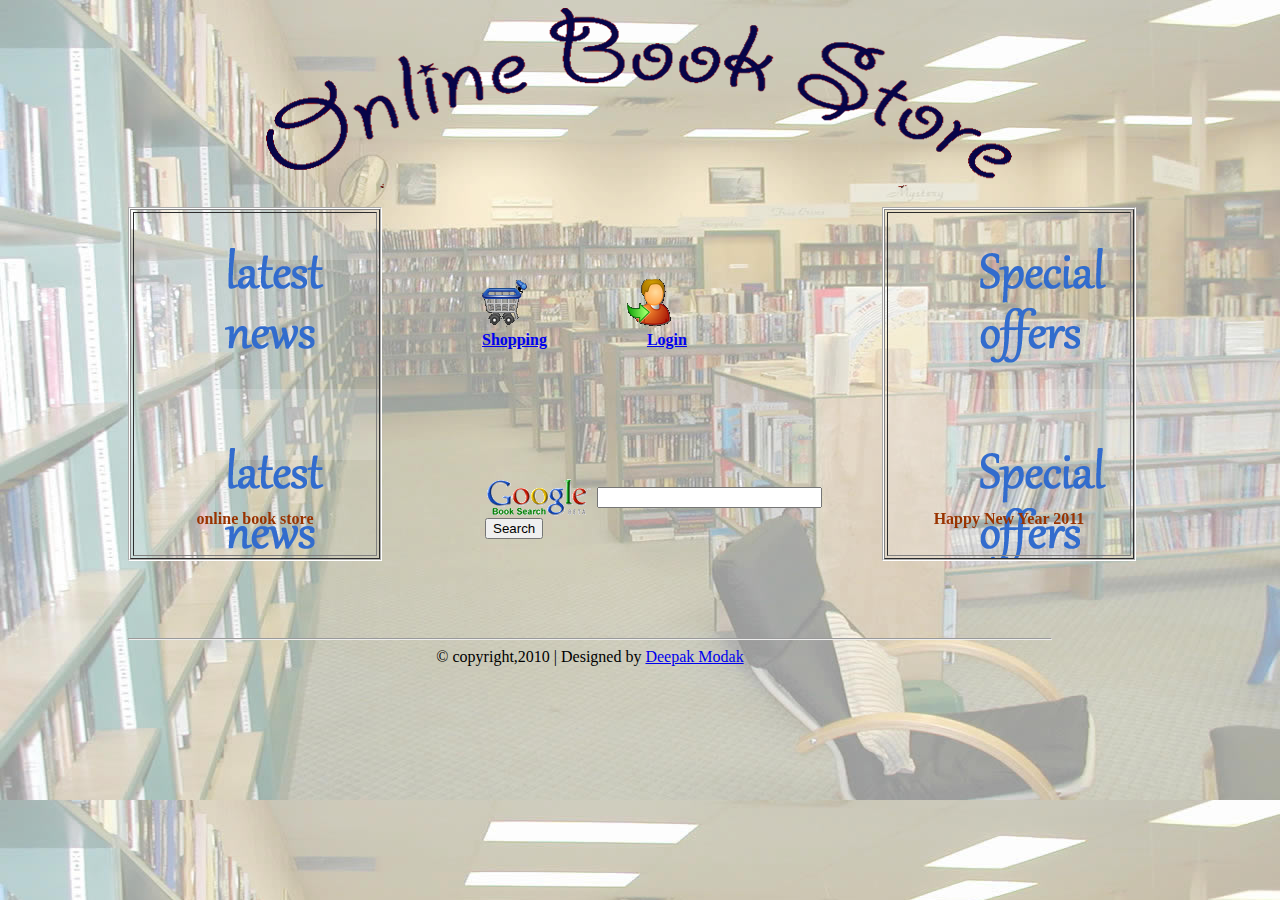
==== index.html @ 16a6268a "Version 1.0" ====
<html>
    <head>
    <title>Online Book Store</title>
    <link href="cssfile.css" rel="stylesheet" type="text/css" />
    </head>

    <body background="images/w.jpg">
    <div id="wrapper">
     <center>

         <img src="images/t1.png"/>
         </center>
   	<div id="left">
   		<table width="250" height="350" border="1" background="images/latest_news.png" >
              <tr >
                <td>
                   <marquee direction="up"  scrolldelay="100" OnMouseOver="this.stop()" 
                      OnMouseOut="this.start()">
                  <center>
                  <p class="style5"> online book store</p><br>
                  			Actor konkan sen wil attend our foundation day celebration on 8th Dec,2010
                            <br>
                               <br><br>
                    <p class="style5">Loyalty Rewards</p><br>
								Online Book store will  soon launch Loyalty Rewards to all customers.
                       	<br><br><br>
                        
                  </center>
                  </marquee>
                  </td>
                  </tr>
            </table>
    	</div>
    <div id="mid">
         <br><br><br><br>
         <img src="images/shopping.png"/>
         &nbsp;&nbsp;&nbsp;&nbsp;&nbsp;&nbsp;&nbsp;
         &nbsp;&nbsp;&nbsp;&nbsp;&nbsp;&nbsp;&nbsp;
         &nbsp;&nbsp;&nbsp;&nbsp;&nbsp;&nbsp;&nbsp;
         <img src="images/login.png"/>
         <br>
         <a href="shopping.html" ><b>Shopping</b></a>
         &nbsp;&nbsp;&nbsp;&nbsp;&nbsp;&nbsp;&nbsp;
         &nbsp;&nbsp;&nbsp;&nbsp;&nbsp;&nbsp;&nbsp;
         &nbsp;&nbsp;&nbsp;&nbsp;&nbsp;&nbsp;&nbsp;
         <a href="login.html" ><b>Login</b></a>

         <br><br><br><br>
         <br><br><br><br>
         <!-- Google Book Search -->
            <form method="get" action="http://books.google.com/books">
            <table >
              <tr>
                <td> <img src="images/books_box.png" alt="Google Book Search" width="108" height="40" border="0" align="absmiddle" / />
                <input type="hidden" name="hl" value="en">
                <input type="hidden" name="sourceid" value="books-referral-partner">
                <input type="text" name="q" size="25" maxlength="255" value="" />
                <input type="submit" name="btnG" value="Search" />
                </td>
              </tr>
            </table>
            </form>
            <!-- Google Book Search --> 
        <br><br><br><br>
        </div>
        <div id="right">
   		<table width="250" height="350" border="1" background="images/offers.png" >
              <tr >
                <td>
                   <marquee direction="up"  scrolldelay="100" OnMouseOver="this.stop()" 
                      OnMouseOut="this.start()">
                  <center>
                  <p class="style5">Happy New Year 2011</p><br>
                  			Avail a new year calendar on every purchase of Rs.500
                   <br>
                               <br><br>
                    <p class="style5">Readers' Group Membership</p><br>
								Become member of reader groups  of OBS and enjoy 5% additional discount
                       	<br><br><br>
                        
                  </center>
                  </marquee>
                  </td>
                  </tr>
            </table>
    	</div>
		<div id="footer">
         <hr>
        <center>
        	 &#169; copyright,2010  |  Designed by <a href="http://deepakmodak.tk">Deepak Modak</a>
		</center>
        </div>
        
 </div>

    </body>
 </html>
---- cssfile.css ----
body {
	/*background:#FFFFFF;50565a;*/
}

#wrapper {
		
		/*margin-top:0px;
		background:#FFFFFF;*/
		width:1024px;
		margin:auto;
		border:1 px;
}
#left
{
	/*clear:both;*/
	float:left;
	width:250px;
	border:groove #FFFFFF 2px;
	
}
#mid
{
	float:left;
	
	width:400px;
	margin-left:100;
	
}
#right{
	float:left;
	width:250px;
	border:groove #FFFFFF 2px;
}
#footer{
  clear:both;
  float:left;
  width:924px;
  }
.style5 {
	color: #993300;
	font-weight: bold;
}
.style4 {
	color: #ff0000;
	font-weight: bold;
}
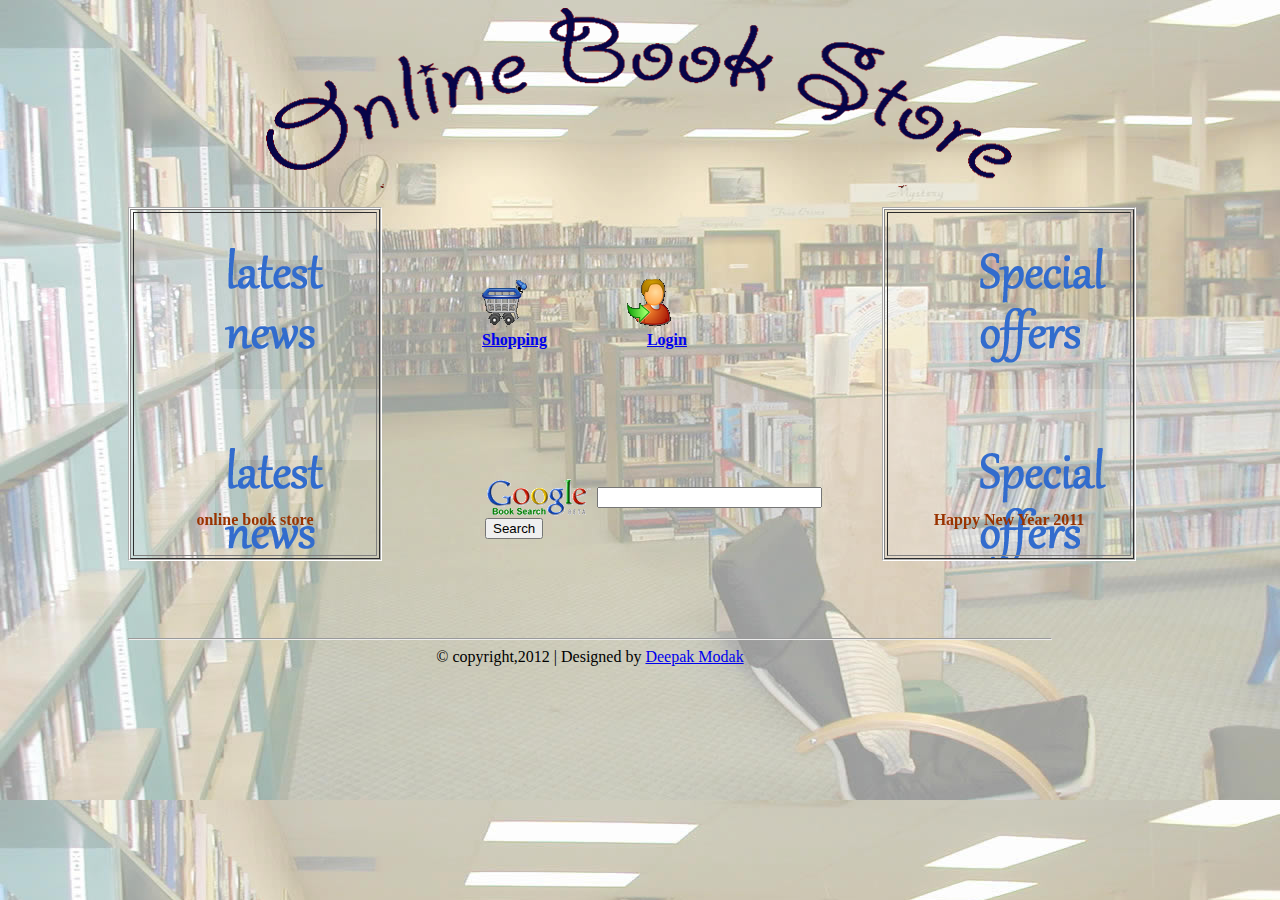
==== commit 42d25fad: "Updated Index file" ====
--- a/index.html
+++ b/index.html
@@ -87,7 +87,7 @@
 		<div id="footer">
          <hr>
         <center>
-        	 &#169; copyright,2010  |  Designed by <a href="http://deepakmodak.tk">Deepak Modak</a>
+        	 &#169; copyright,2012  |  Designed by <a href="http://www.digitalgradient.com/">Deepak Modak</a>
 		</center>
         </div>
         
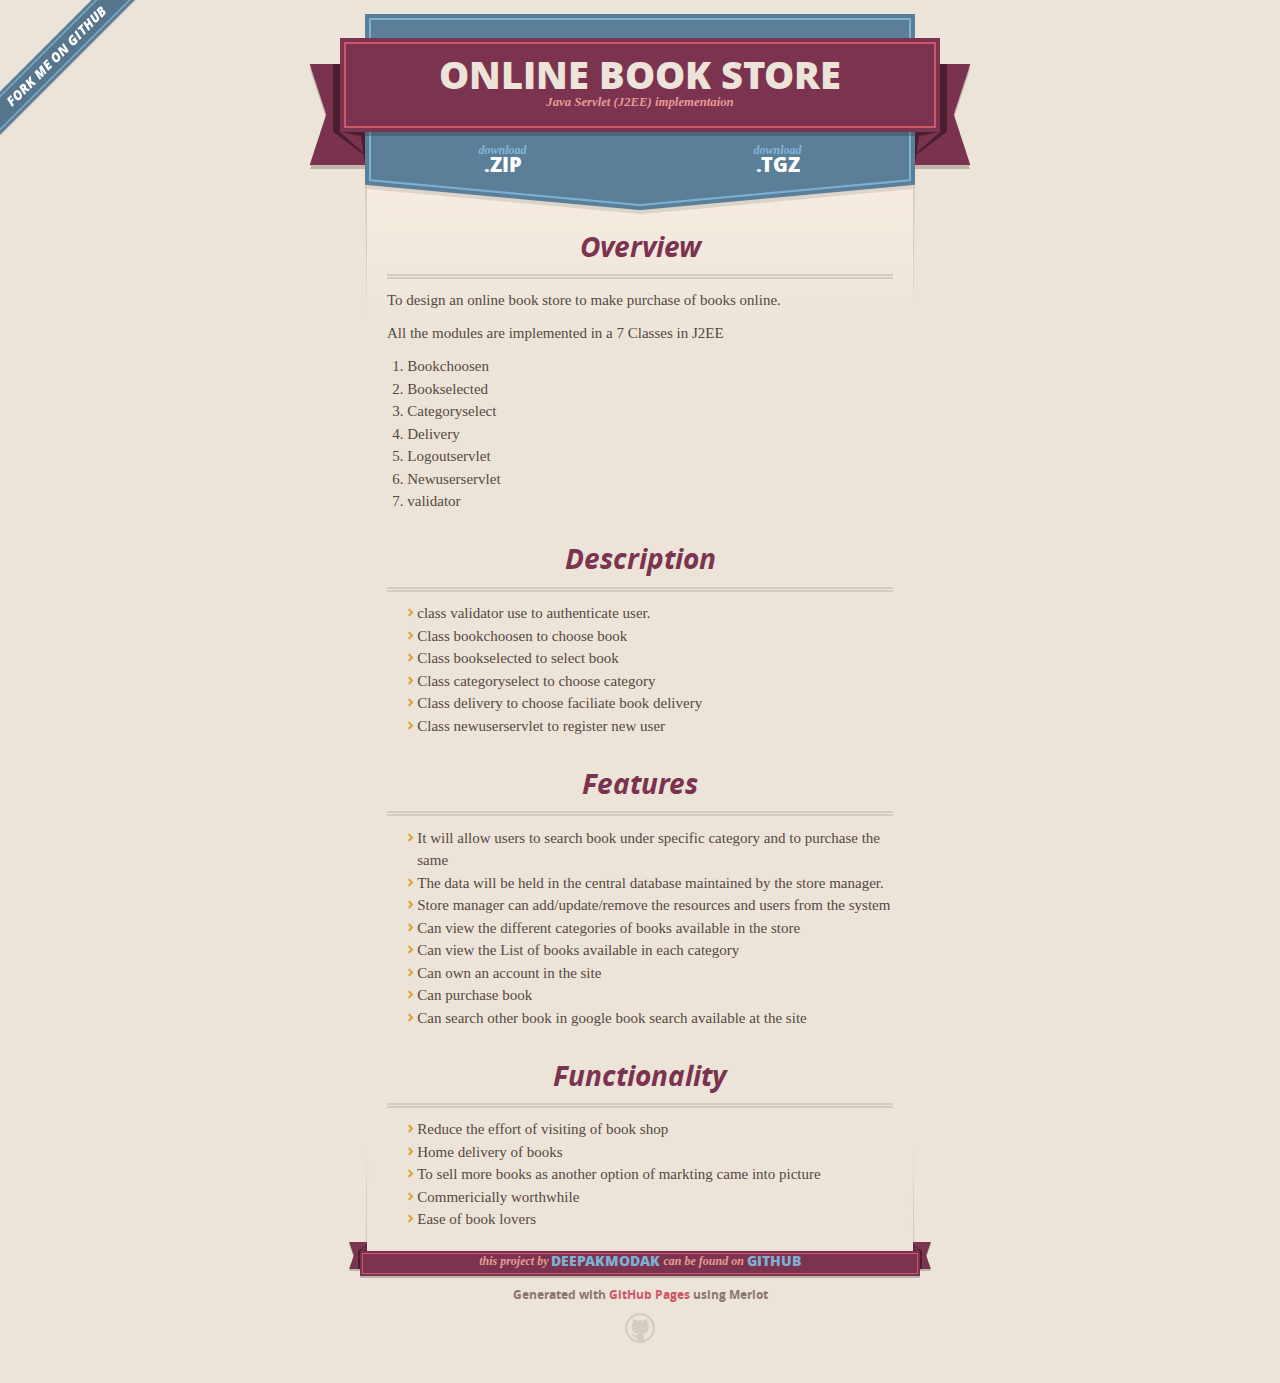
==== commit 2bba0b8a: "Create gh-pages branch via GitHub" ====
--- a/index.html
+++ b/index.html
@@ -1,97 +1,120 @@
+<!DOCTYPE html>
 <html>
-    <head>
-    <title>Online Book Store</title>
-    <link href="cssfile.css" rel="stylesheet" type="text/css" />
-    </head>
+  <head>
+    <meta charset='utf-8'>
+    <meta http-equiv="X-UA-Compatible" content="chrome=1">
+    <meta name="viewport" content="width=640" />
 
-    <body background="images/w.jpg">
-    <div id="wrapper">
-     <center>
+    <link rel="stylesheet" href="stylesheets/core.css" media="screen"/>
+    <link rel="stylesheet" href="stylesheets/mobile.css" media="handheld, only screen and (max-device-width:640px)"/>
+    <link rel="stylesheet" href="stylesheets/pygment_trac.css"/>
 
-         <img src="images/t1.png"/>
-         </center>
-   	<div id="left">
-   		<table width="250" height="350" border="1" background="images/latest_news.png" >
-              <tr >
-                <td>
-                   <marquee direction="up"  scrolldelay="100" OnMouseOver="this.stop()" 
-                      OnMouseOut="this.start()">
-                  <center>
-                  <p class="style5"> online book store</p><br>
-                  			Actor konkan sen wil attend our foundation day celebration on 8th Dec,2010
-                            <br>
-                               <br><br>
-                    <p class="style5">Loyalty Rewards</p><br>
-								Online Book store will  soon launch Loyalty Rewards to all customers.
-                       	<br><br><br>
-                        
-                  </center>
-                  </marquee>
-                  </td>
-                  </tr>
-            </table>
-    	</div>
-    <div id="mid">
-         <br><br><br><br>
-         <img src="images/shopping.png"/>
-         &nbsp;&nbsp;&nbsp;&nbsp;&nbsp;&nbsp;&nbsp;
-         &nbsp;&nbsp;&nbsp;&nbsp;&nbsp;&nbsp;&nbsp;
-         &nbsp;&nbsp;&nbsp;&nbsp;&nbsp;&nbsp;&nbsp;
-         <img src="images/login.png"/>
-         <br>
-         <a href="shopping.html" ><b>Shopping</b></a>
-         &nbsp;&nbsp;&nbsp;&nbsp;&nbsp;&nbsp;&nbsp;
-         &nbsp;&nbsp;&nbsp;&nbsp;&nbsp;&nbsp;&nbsp;
-         &nbsp;&nbsp;&nbsp;&nbsp;&nbsp;&nbsp;&nbsp;
-         <a href="login.html" ><b>Login</b></a>
+    <script type="text/javascript" src="javascripts/modernizr.js"></script>
+    <script type="text/javascript" src="https://ajax.googleapis.com/ajax/libs/jquery/1.7.1/jquery.min.js"></script>
+    <script type="text/javascript" src="javascripts/headsmart.min.js"></script>
+    <script type="text/javascript">
+      $(document).ready(function () {
+        $('#main_content').headsmart()
+      })
+    </script>
+    <title>Online Book Store by deepakmodak</title>
+  </head>
 
-         <br><br><br><br>
-         <br><br><br><br>
-         <!-- Google Book Search -->
-            <form method="get" action="http://books.google.com/books">
-            <table >
-              <tr>
-                <td> <img src="images/books_box.png" alt="Google Book Search" width="108" height="40" border="0" align="absmiddle" / />
-                <input type="hidden" name="hl" value="en">
-                <input type="hidden" name="sourceid" value="books-referral-partner">
-                <input type="text" name="q" size="25" maxlength="255" value="" />
-                <input type="submit" name="btnG" value="Search" />
-                </td>
-              </tr>
-            </table>
-            </form>
-            <!-- Google Book Search --> 
-        <br><br><br><br>
-        </div>
-        <div id="right">
-   		<table width="250" height="350" border="1" background="images/offers.png" >
-              <tr >
-                <td>
-                   <marquee direction="up"  scrolldelay="100" OnMouseOver="this.stop()" 
-                      OnMouseOut="this.start()">
-                  <center>
-                  <p class="style5">Happy New Year 2011</p><br>
-                  			Avail a new year calendar on every purchase of Rs.500
-                   <br>
-                               <br><br>
-                    <p class="style5">Readers' Group Membership</p><br>
-								Become member of reader groups  of OBS and enjoy 5% additional discount
-                       	<br><br><br>
-                        
-                  </center>
-                  </marquee>
-                  </td>
-                  </tr>
-            </table>
-    	</div>
-		<div id="footer">
-         <hr>
-        <center>
-        	 &#169; copyright,2012  |  Designed by <a href="http://www.digitalgradient.com/">Deepak Modak</a>
-		</center>
-        </div>
-        
- </div>
+  <body>
+    <a id="forkme_banner" href="https://github.com/deepakmodak/onlinebookstore">View on GitHub</a>
+    <div class="shell">
 
-    </body>
- </html>+      <header>
+        <span class="ribbon-outer">
+          <span class="ribbon-inner">
+            <h1>Online Book Store</h1>
+            <h2>Java Servlet (J2EE) implementaion </h2>
+          </span>
+          <span class="left-tail"></span>
+          <span class="right-tail"></span>
+        </span>
+      </header>
+
+      <section id="downloads">
+        <span class="inner">
+          <a href="https://github.com/deepakmodak/onlinebookstore/zipball/master" class="zip"><em>download</em> .ZIP</a><a href="https://github.com/deepakmodak/onlinebookstore/tarball/master" class="tgz"><em>download</em> .TGZ</a>
+        </span>
+      </section>
+
+
+      <span class="banner-fix"></span>
+
+
+      <section id="main_content">
+        <h3>Overview</h3>
+
+<p>To design an online book store to make purchase of books online.</p>
+
+<p>All the modules are implemented in a 7 Classes in J2EE</p>
+
+<ol>
+<li>Bookchoosen</li>
+<li>Bookselected</li>
+<li>Categoryselect</li>
+<li>Delivery</li>
+<li>Logoutservlet</li>
+<li>Newuserservlet</li>
+<li>validator</li>
+</ol><h3>Description</h3>
+
+<ul>
+<li>class validator use to authenticate user. </li>
+<li>Class bookchoosen to choose book</li>
+<li>Class bookselected to select book</li>
+<li>Class categoryselect to choose category</li>
+<li>Class delivery  to choose faciliate book delivery</li>
+<li>Class newuserservlet  to register new user</li>
+</ul><h3>Features</h3>
+
+<ul>
+<li>It will allow users to search book under specific category and to purchase the same</li>
+<li>The data will be held in the central database maintained by the store manager.</li>
+<li>Store manager can add/update/remove the resources and users from the system</li>
+<li>Can view the different categories of books available in the store</li>
+<li>Can view the List of books available in each category</li>
+<li>Can own an account in the site</li>
+<li>Can purchase book</li>
+<li>Can search other book in google book search available at the site</li>
+</ul><h3>Functionality</h3>
+
+<ul>
+<li>Reduce  the effort of visiting of book shop</li>
+<li>Home  delivery of books</li>
+<li>To sell more books as another option of markting came into picture</li>
+<li>Commericially worthwhile</li>
+<li>Ease of book lovers</li>
+</ul>
+      </section>
+
+      <footer>
+        <span class="ribbon-outer">
+          <span class="ribbon-inner">
+            <p>this project by <a href="https://github.com/deepakmodak">deepakmodak</a> can be found on <a href="https://github.com/deepakmodak/onlinebookstore">GitHub</a></p>
+          </span>
+          <span class="left-tail"></span>
+          <span class="right-tail"></span>
+        </span>
+        <p>Generated with <a href="http://pages.github.com">GitHub Pages</a> using Merlot</p>
+        <span class="octocat"></span>
+      </footer>
+
+    </div>
+
+              <script type="text/javascript">
+            var gaJsHost = (("https:" == document.location.protocol) ? "https://ssl." : "http://www.");
+            document.write(unescape("%3Cscript src='" + gaJsHost + "google-analytics.com/ga.js' type='text/javascript'%3E%3C/script%3E"));
+          </script>
+          <script type="text/javascript">
+            try {
+              var pageTracker = _gat._getTracker("UA-34414360-1");
+            pageTracker._trackPageview();
+            } catch(err) {}
+          </script>
+
+  </body>
+</html>
--- a/stylesheets/core.css
+++ b/stylesheets/core.css
@@ -0,0 +1,3 @@
+@import url("screen.css");
+@import url("non-screen.css") handheld;
+@import url("non-screen.css") only screen and (max-device-width:640px);--- a/stylesheets/mobile.css
+++ b/stylesheets/mobile.css
@@ -0,0 +1,510 @@
+/* Generated by Font Squirrel (http://www.fontsquirrel.com) on February 9, 2012 */
+
+
+@font-face {
+  font-family: 'Open Sans';
+  src: url('../fonts/opensans-regular-webfont.eot');
+  src: url('../fonts/opensans-regular-webfont.eot?#iefix') format('embedded-opentype'),
+       url('../fonts/opensans-regular-webfont.woff') format('woff'),
+       url('../fonts/opensans-regular-webfont.ttf') format('truetype'),
+       url('../fonts/opensans-regular-webfont.svg#OpenSansRegular') format('svg');
+  font-weight: normal;
+  font-style: normal;
+}
+
+@font-face {
+  font-family: 'Open Sans';
+  src: url('../fonts/opensans-italic-webfont.eot');
+  src: url('../fonts/opensans-italic-webfont.eot?#iefix') format('embedded-opentype'),
+       url('../fonts/opensans-italic-webfont.woff') format('woff'),
+       url('../fonts/opensans-italic-webfont.ttf') format('truetype'),
+       url('../fonts/opensans-italic-webfont.svg#OpenSansItalic') format('svg');
+  font-weight: normal;
+  font-style: italic;
+}
+
+@font-face {
+  font-family: 'Open Sans';
+  src: url('../fonts/opensans-bold-webfont.eot');
+  src: url('../fonts/opensans-bold-webfont.eot?#iefix') format('embedded-opentype'),
+       url('../fonts/opensans-bold-webfont.woff') format('woff'),
+       url('../fonts/opensans-bold-webfont.ttf') format('truetype'),
+       url('../fonts/opensans-bold-webfont.svg#OpenSansBold') format('svg');
+  font-weight: bold;
+  font-style: normal;
+}
+
+@font-face {
+  font-family: 'Open Sans';
+  src: url('../fonts/opensans-bolditalic-webfont.eot');
+  src: url('../fonts/opensans-bolditalic-webfont.eot?#iefix') format('embedded-opentype'),
+       url('../fonts/opensans-bolditalic-webfont.woff') format('woff'),
+       url('../fonts/opensans-bolditalic-webfont.ttf') format('truetype'),
+       url('../fonts/opensans-bolditalic-webfont.svg#OpenSansBoldItalic') format('svg');
+  font-weight: bold;
+  font-style: italic;
+}
+
+@font-face {
+  font-family: 'Open Sans';
+  src: url('../fonts/opensans-extrabold-webfont.eot');
+  src: url('../fonts/opensans-extrabold-webfont.eot?#iefix') format('embedded-opentype'),
+       url('../fonts/opensans-extrabold-webfont.woff') format('woff'),
+       url('../fonts/opensans-extrabold-webfont.ttf') format('truetype'),
+       url('../fonts/opensans-extrabold-webfont.svg#OpenSansExtrabold') format('svg');
+  font-weight: bolder;
+  font-style: normal;
+}
+
+
+/* http://meyerweb.com/eric/tools/css/reset/ 
+   v2.0 | 20110126
+   License: none (public domain)
+*/
+
+html, body, div, span, applet, object, iframe,
+h1, h2, h3, h4, h5, h6, p, blockquote, pre,
+a, abbr, acronym, address, big, cite, code,
+del, dfn, em, img, ins, kbd, q, s, samp,
+small, strike, strong, sub, sup, tt, var,
+b, u, i, center,
+dl, dt, dd, ol, ul, li,
+fieldset, form, label, legend,
+table, caption, tbody, tfoot, thead, tr, th, td,
+article, aside, canvas, details, embed, 
+figure, figcaption, footer, header, hgroup, 
+menu, nav, output, ruby, section, summary,
+time, mark, audio, video {
+  margin: 0;
+  padding: 0;
+  border: 0;
+  font-size: 100%;
+  font: inherit;
+  vertical-align: baseline;
+}
+/* HTML5 display-role reset for older browsers */
+article, aside, details, figcaption, figure, 
+footer, header, hgroup, menu, nav, section {
+  display: block;
+}
+body {
+  line-height: 1;
+}
+ol, ul {
+  list-style: none;
+}
+blockquote, q {
+  quotes: none;
+}
+blockquote:before, blockquote:after,
+q:before, q:after {
+  content: '';
+  content: none;
+}
+table {
+  border-collapse: collapse;
+  border-spacing: 0;
+}
+
+header, footer, section {
+  display: block;
+  position: relative;
+}
+
+/* STYLES */
+
+div.shell {
+  display: block;
+  width: 640px;
+  margin: 0 auto;
+}
+
+a#forkme_banner {
+  display: none;
+}
+
+/* header */
+
+header {
+  position: relative;
+  z-index: 2;
+  margin: 0;
+  max-width: 640px;
+  top: 51px;
+}
+
+header span.ribbon-inner {
+  position: relative;
+  display: block;
+  background-color: #cd596b;
+  border: 8px solid #7c334f;
+  padding: 6px;
+  z-index: 1;
+}
+
+header span.left-tail, header span.right-tail {
+  position: relative;
+  display: block;
+  width: 19px;
+  height: 10px;
+  background: transparent url(../images/ribbon-tail-sprite-2x.png) 0 0 no-repeat;
+  position: absolute;
+  bottom: -10px;
+  z-index: 0;
+}
+
+header span.left-tail {
+  background-position: 0 0;
+  left: 0;
+}
+
+header span.right-tail {
+  background-position: -19px 0;
+  right: 0;
+}
+
+header h1 {
+  background-color: #7c334f;
+  font-size: 2em;
+  font-weight: bolder;
+  font-style: normal;
+  text-transform: uppercase;
+  color: #ece4d8;
+  text-align: center;
+  line-height:1;  
+  padding: 14px 20px 0;
+}
+
+header h2 {
+  background-color: #7c334f;
+  font: bold italic .85em/1.5 Georgia, Times, “Times New Roman”, serif;
+  color: #e69b95;
+  padding-bottom: 14px;
+  margin-top: -3px;
+  text-align: center;
+}
+
+section#downloads {
+  position: relative;
+  display: block;
+  height: 171px;
+  width: 602px;
+  padding-bottom: 150px;
+  margin: 51px auto -250px;
+  z-index: 1;
+  background: transparent url(../images/shield.png) center 0 no-repeat;
+}
+
+section#downloads a {
+  display: none;
+}
+
+span.banner-fix {
+  background: transparent url(../images/shield-fallback.png) center top no-repeat;
+  display: block;
+  height: 31px;
+  position: absolute;
+  width: 640px;
+  top: 20px;
+
+}
+
+section#main_content {
+  z-index: 2;
+  padding: 20px 40px 0;
+  min-height:185px;
+}
+
+/* footer */
+
+footer {
+  background: none;
+  padding-top: 104px;
+  margin: -94px auto 40px;
+  max-width:640px;
+  text-align: center;
+}
+
+footer span.ribbon-outer {
+  display: block;
+  position: relative;
+  border-bottom: 2px solid #bdb6ad;
+}
+
+footer span.ribbon-inner {
+  position: relative;
+  display: block;
+  background-color: #cd596b;
+  border: 8px solid #7c334f;
+  padding: 6px;
+  z-index: 1;
+}
+
+footer p {
+  font-family: 'Open Sans', sans-serif;
+  font-weight: bold;
+  font-size: .6em;
+  color: #8b786f;
+}
+
+footer a {
+  color: #cd596b;
+}
+
+footer span.ribbon-inner p {
+  background-color: #7c334f;
+  margin: 0;
+  color: #e69b95;
+  font: bold italic 22px/1 Georgia, Times, “Times New Roman”, serif;
+  height: auto;
+  line-height: 1.1;
+  padding: 20px 0px 10px;
+}
+
+footer span.ribbon-inner a {
+  display: block;
+  position: relative;
+  bottom: 0;
+  color: #7eb0d2;
+  font-family: 'Open Sans', sans-serif;
+  text-transform: uppercase;
+  font-style: normal;
+  font-weight: bolder;
+  font-size: 38px;
+  padding-bottom: 10px;
+}
+
+footer span.ribbon-inner a:hover {
+  color: #7eb0d2;
+}
+
+footer span.left-tail, footer span.right-tail {
+  position: relative;
+  display: block;
+  width: 23px;
+  height: 126px;
+  background: transparent url(../images/small-ribbon-tail-sprite-2x.png) 0 0 no-repeat;
+  position: absolute;
+  top: -126px;
+  z-index: 0;
+}
+
+footer span.left-tail {
+  background-position: 0 0;
+  left: 0;
+}
+
+footer span.right-tail {
+  background-position: -23px 0;
+  right: 0;
+}
+
+footer span.octocat {
+  background: transparent url(../images/octocat-2x.png) 0 0 no-repeat;
+  display: block;
+  width: 60px;
+  height: 60px;
+  margin: 20px auto 0;}
+
+/* content */
+
+body {
+  background: #ece4d8;
+  font: normal normal 30px/1.5 Georgia, Palatino,” Palatino Linotype”, Times, “Times New Roman”, serif;
+  color: #544943;
+  -webkit-font-smoothing: antialiased;
+}
+
+a, a:hover {
+  color: #417090;
+}
+
+a {
+  text-decoration: none;
+}
+
+a:hover {
+  text-decoration: underline;
+}
+
+h1,h2,h3,h4,h5,h6 {
+  font-family: 'Open Sans', sans-serif;
+  font-weight: bold;
+}
+
+p {
+  margin: .7em 0 0;
+}
+
+strong {
+  font-weight: bold;
+}
+
+em {
+  font-style: italic;
+}
+
+ol {
+  margin: .7em 0;
+  list-style-type: decimal;
+  padding-left: 1.35em;
+}
+
+ul {
+  margin: .7em 0;
+  padding-left: 1.35em;
+}
+
+ul li {
+  padding-left: 20px;
+  background: transparent url(../images/chevron-2x.png) left 15px no-repeat;
+}
+
+blockquote {
+  font-family: 'Open Sans', sans-serif;
+  margin: 20px 0;
+  color: #8b786f;
+  padding-left: 1.35em;
+  background: transparent url('../images/blockquote-gfx-2x.png') 0 8px no-repeat;
+}
+
+img {
+  -webkit-box-shadow: 0px 4px 0px #bdb6ad;
+  -moz-box-shadow: 0px 4px 0px #bdb6ad;
+  box-shadow: 0px 4px 0px #bdb6ad;
+  border: 4px solid #fff6e9;
+  max-width: 556px;
+}
+
+hr {
+  border: none;
+  outline: none;
+  height: 42px;
+  background: transparent url('../images/hr-2x.jpg') center center repeat-x;
+  margin: 0 0 20px;
+}
+
+code {
+  background: #fff6e9;
+  font: normal normal .9em/1.7 "Lucida Sans Typewriter", "Lucida Console", Monaco, "Bitstream Vera Sans Mono", monospace;
+  padding: 0 5px 1px;
+}
+
+pre {
+  margin: 10px 0 20px;
+  padding: .7em;
+  background: #fff6e9;
+  border-bottom: 4px solid #bdb6ad;
+  font: normal normal .9em/1.7 "Lucida Sans Typewriter", "Lucida Console", Monaco, "Bitstream Vera Sans Mono", monospace;
+  overflow: auto;
+}
+
+table {
+  background: #fff6e9;
+  display: table;
+  width: 100%;
+  border-collapse: separate;
+  border-bottom: 4px solid #bdb6ad;
+  margin: 10px 0;
+}
+
+tr {
+  display: table-row;
+}
+
+th {
+  display: table-cell;
+  padding: 2px 10px;
+  border: solid #ece4d8;
+  border-width: 0 4px 4px 0;
+  color: #cd596b;
+  font-family: 'Open Sans', sans-serif;
+  font-weight: bold;
+  font-size: .85em;
+}
+
+td {
+  display: table-cell;
+  padding: 0 .7em;
+  border: solid #ece4d8;
+  border-width: 0 4px 4px 0;
+}
+
+td:last-child, th:last-child {
+  border-right: none;
+}
+
+tr:last-child td {
+  border-bottom: none;
+}
+
+dl {
+  margin: .7em 0 20px;
+}
+
+dt {
+  font-family: 'Open Sans', sans-serif;
+  font-weight: bold;
+}
+
+dd {
+  padding-left: 1.35em;
+}
+
+dd p:first-child {
+  margin-top: 0;
+}
+
+/* Content based headers */
+
+#main_content > .header-level-1:first-child,
+#main_content > .header-level-2:first-child,
+#main_content > .header-level-3:first-child,
+#main_content > .header-level-4:first-child,
+#main_content > .header-level-5:first-child,
+#main_content > .header-level-6:first-child {
+  margin-top: 0;
+}
+
+.header-level-1 {
+  font-size: 1.85em;
+  border-bottom: .2em double #d3ccc1;
+  color: #7c334f;
+  text-align: center;
+  font-style: italic;
+  margin: 1.1em 0 .38em;
+  line-height: 1.2;
+  padding-bottom: 10px
+}
+
+.header-level-2 {
+  font-size: 1.58em;
+  color: #7c334f;
+  margin: .95em 0 .5em;
+  border-bottom: .1em solid #D3CCC1;
+  line-height: 1.2;
+  padding-bottom: 10px
+}
+
+.header-level-3 {
+  margin: 20px 0 10px;
+  font-size: 1.45em;
+}
+
+.header-level-4 {
+  margin: .6em 0;
+  font-size: 1.2em;
+  color: #cd596b;
+}
+
+.header-level-5 {
+  margin: .7em 0;
+  font-size: 1em;
+  color: #8b786f;
+}
+
+.header-level-6 {
+  margin: .8em 0;
+  font-size: .85em;
+  font-style: italic;
+}